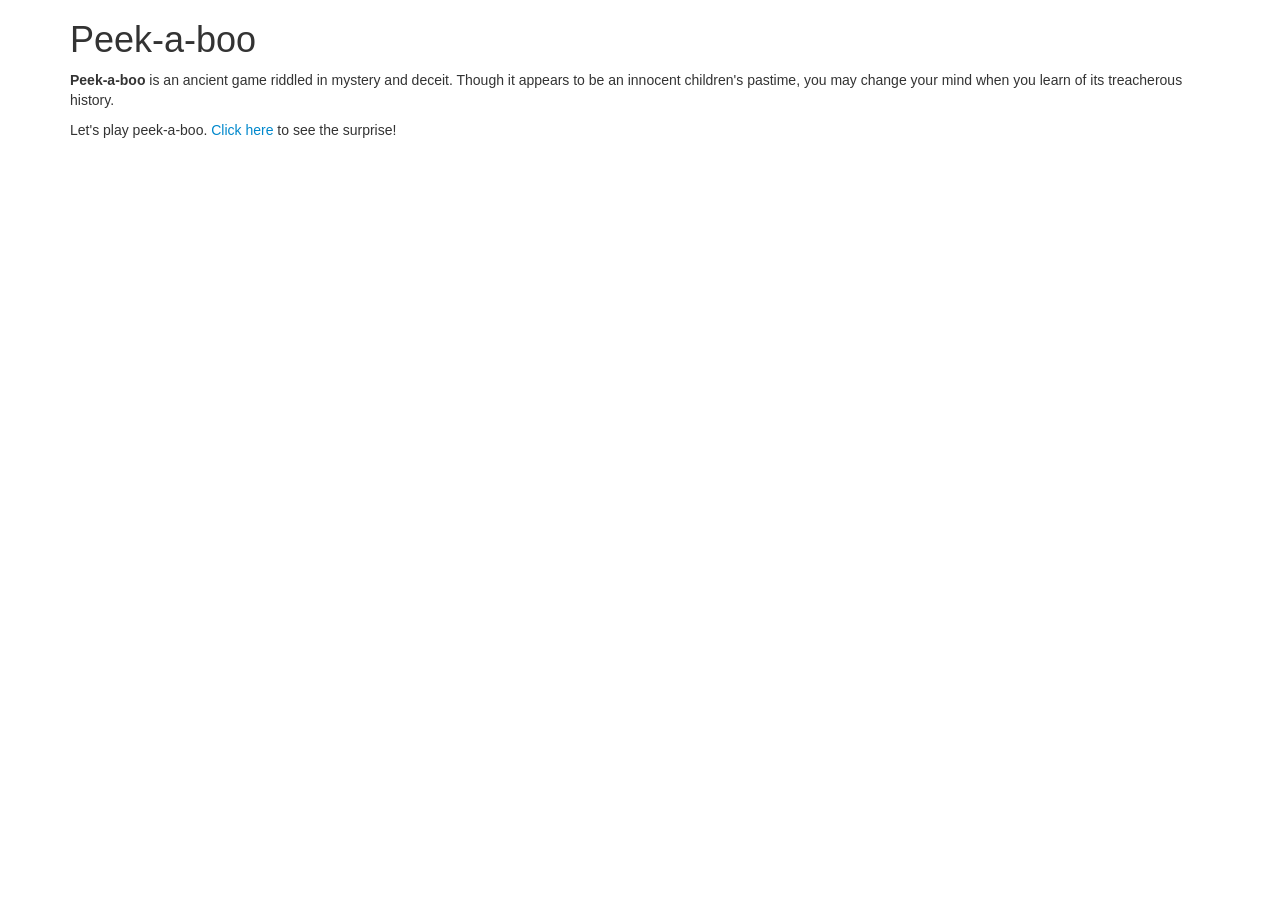
==== peek-a-boo.html @ 83fc121c "created a file with a click function for hide and show an image" ====
<!DOCTYPE html>
<html>
  <head>
    <link href="css/bootstrap.css" rel="stylesheet" type="text/css">
    <link href="css/styles.css" rel="stylesheet" type="text/css">
    <script src="js/jquery-3.3.1.js"></script>
    <script src="js/scripts.js"></script>
    <title>Peek-a-boo</title>
  </head>
  <body>
    <div class="container">
      <h1>Peek-a-boo</h1>
        <p><strong>Peek-a-boo</strong> is an ancient game riddled in mystery and deceit. Though it appears to be an innocent
        children's pastime, you may change your mind when you learn of its treacherous history.</p>

      <div id="walrus-hidden">
        <p>Let's play peek-a-boo. <span class="clickable">Click here</span> to see the surprise!</p>
      </div>

      <div id="walrus-showing">
        <p>What a cute walrus! <span class="clickable">Click here</span> to hide her again.</p>
        <img src="img/walrus.jpg">
      </div>
    </div>
</body>

</html>
---- css/styles.css ----
#walrus-showing {
  display: none;
}

.clickable {
  cursor: pointer;
  color: #0088cc;
}

.clickable:hover {
  text-decoration: underline;
}
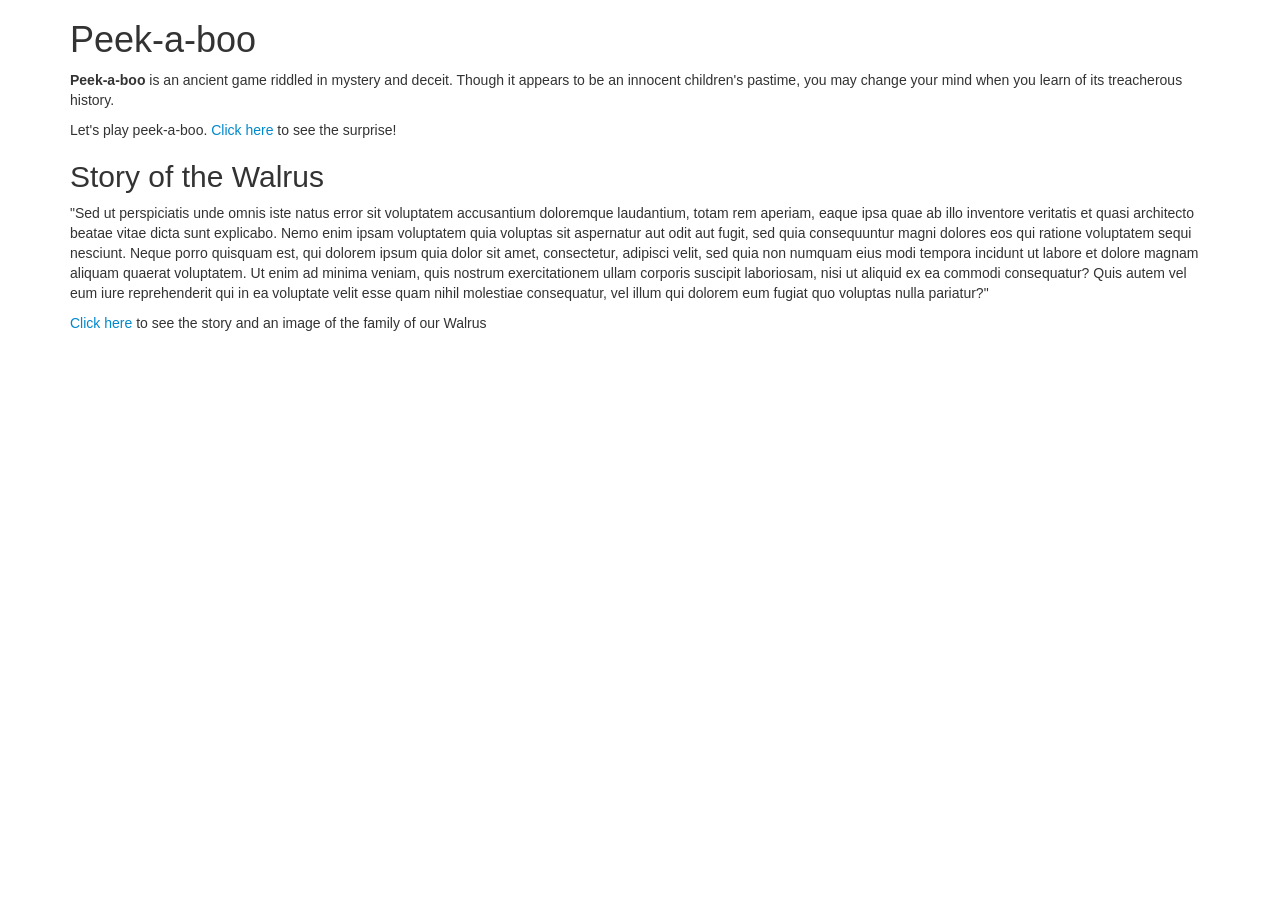
==== commit 28e7874d: "Added a second hide and show link with toggle and click function" ====
--- a/peek-a-boo.html
+++ b/peek-a-boo.html
@@ -19,8 +19,34 @@
 
       <div id="walrus-showing">
         <p>What a cute walrus! <span class="clickable">Click here</span> to hide her again.</p>
-        <img src="img/walrus.jpg">
+        <img src="img/walrus.jpg" height="200px">
       </div>
+
+
+        <h2>Story of the Walrus</h2>
+          <p>
+          "Sed ut perspiciatis unde omnis iste natus error sit voluptatem accusantium doloremque laudantium, totam rem aperiam,
+          eaque ipsa quae ab illo inventore veritatis et quasi architecto beatae vitae dicta sunt explicabo. Nemo enim ipsam
+          voluptatem quia voluptas sit aspernatur aut odit aut fugit, sed quia consequuntur magni dolores eos qui ratione
+          voluptatem sequi nesciunt. Neque porro quisquam est, qui dolorem ipsum quia dolor sit amet, consectetur, adipisci
+          velit, sed quia non numquam eius modi tempora incidunt ut labore et dolore magnam aliquam quaerat voluptatem. Ut enim
+          ad minima veniam, quis nostrum exercitationem ullam corporis suscipit laboriosam, nisi ut aliquid ex ea commodi
+          consequatur? Quis autem vel eum iure reprehenderit qui in ea voluptate velit esse quam nihil molestiae consequatur,
+          vel illum qui dolorem eum fugiat quo voluptas nulla pariatur?"</p>
+
+        <div id="text-hidden">
+          <p><span class="clickable2">Click here</span> to see the story and an image of the family of our Walrus</p>
+        </div>
+
+        <div id="text-showing">
+          <p>What a cute Family! <span class="clickable2">Click here</span> to hide again the family of our Walrus</p>
+          <p>voluptatem sequi nesciunt. Neque porro quisquam est, qui dolorem ipsum quia dolor sit amet, consectetur, adipisci
+          velit, sed quia non numquam eius modi tempora incidunt ut labore et dolore magnam aliquam quaerat voluptatem. Ut enim
+          ad minima veniam, quis nostrum exercitationem ullam corporis suscipit laboriosam, nisi ut aliquid ex ea commodi
+          consequatur? Quis autem vel eum iure reprehenderit qui in ea voluptate velit esse quam nihil molestia
+          </p>
+          <img src="img/wf.jpg">
+        </div>
     </div>
 </body>
 
--- a/css/styles.css
+++ b/css/styles.css
@@ -10,3 +10,17 @@
 .clickable:hover {
   text-decoration: underline;
 }
+
+#text-showing {
+  display: none;
+}
+
+
+.clickable2 {
+  cursor: pointer;
+  color: #0088cc;
+}
+
+.clickable2:hover {
+  text-decoration: underline;
+}
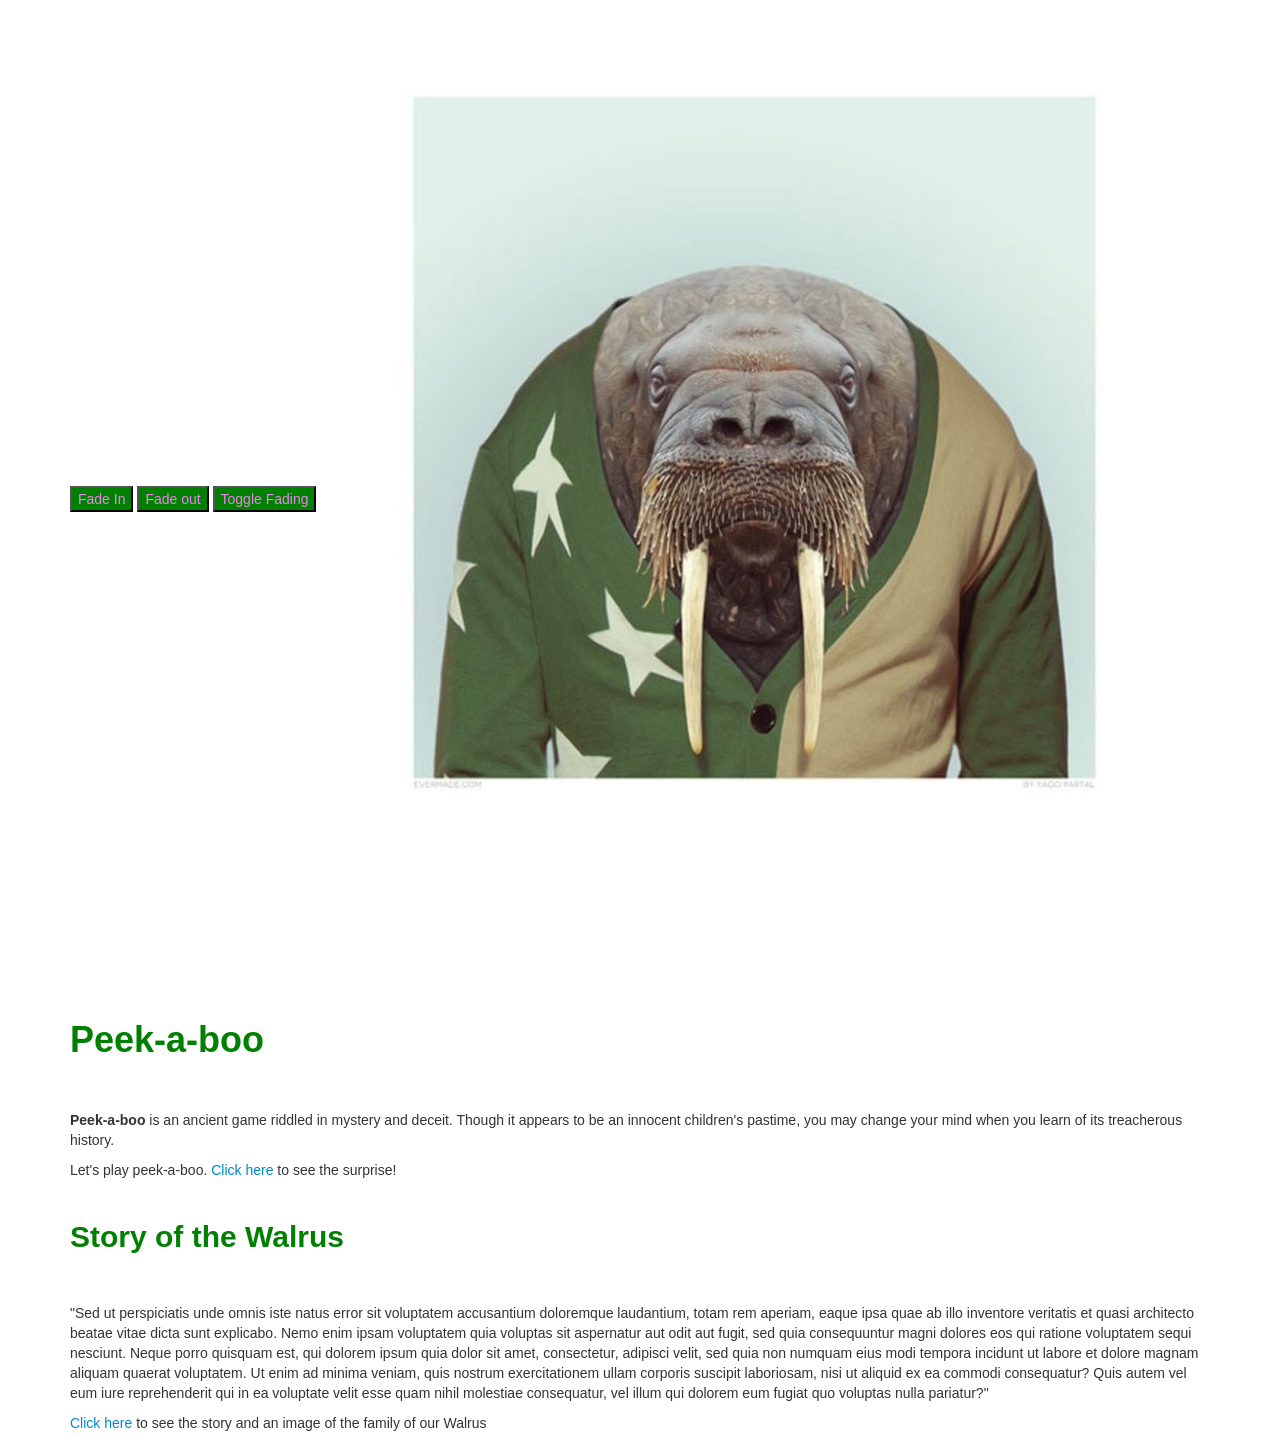
==== commit b64c67ab: "Added 3 functions, fade in, fade out, toggle fadding" ====
--- a/peek-a-boo.html
+++ b/peek-a-boo.html
@@ -9,6 +9,11 @@
   </head>
   <body>
     <div class="container">
+      <button id="fade-in">Fade In</button>
+      <button id="fade-out">Fade out</button>
+      <button id="toggle-fading">Toggle Fading</button>
+      <img src="img/wpor.jpg" alt="Portrait of a Walrus" height="1000px">
+
       <h1>Peek-a-boo</h1>
         <p><strong>Peek-a-boo</strong> is an ancient game riddled in mystery and deceit. Though it appears to be an innocent
         children's pastime, you may change your mind when you learn of its treacherous history.</p>
@@ -19,7 +24,7 @@
 
       <div id="walrus-showing">
         <p>What a cute walrus! <span class="clickable">Click here</span> to hide her again.</p>
-        <img src="img/walrus.jpg" height="200px">
+        <img src="img/walrus.jpg" alt="walrus picture" height="200px">
       </div>
 
 
@@ -45,7 +50,7 @@
           ad minima veniam, quis nostrum exercitationem ullam corporis suscipit laboriosam, nisi ut aliquid ex ea commodi
           consequatur? Quis autem vel eum iure reprehenderit qui in ea voluptate velit esse quam nihil molestia
           </p>
-          <img src="img/wf.jpg">
+          <img src="img/wf.jpg" alt="Family of walrus">
         </div>
     </div>
 </body>
--- a/css/styles.css
+++ b/css/styles.css
@@ -24,3 +24,32 @@
 .clickable2:hover {
   text-decoration: underline;
 }
+
+#fade-in {
+  color: violet;
+  background-color: green;
+}
+
+#fade-out {
+  color: violet;
+  background-color: green;
+}
+
+#toggle-fading {
+  color: violet;
+  background-color: green;
+}
+
+h1 {
+  color: green;
+  font-weight: bold;
+  padding-bottom: 40px;
+
+}
+
+h2 {
+  color: green;
+  font-weight: bold;
+  padding-top: 20px;
+  padding-bottom: 40px;
+}
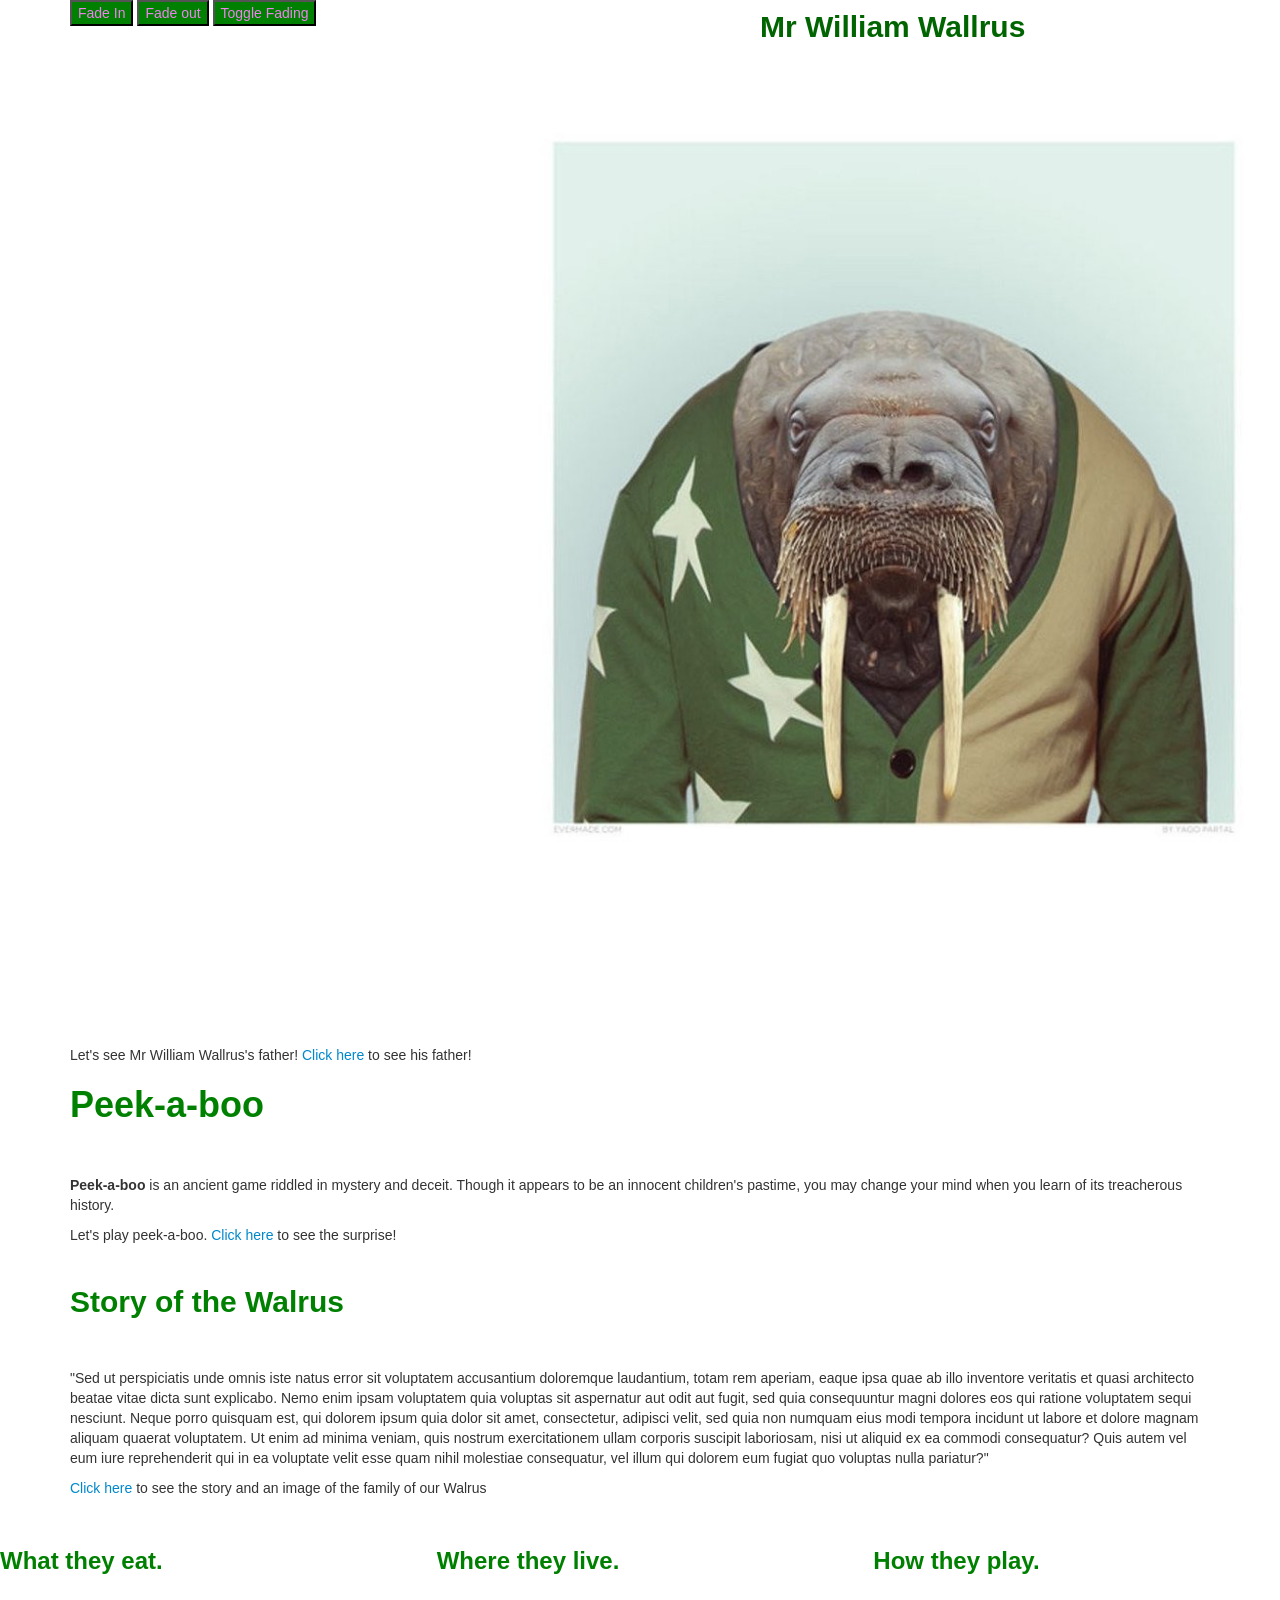
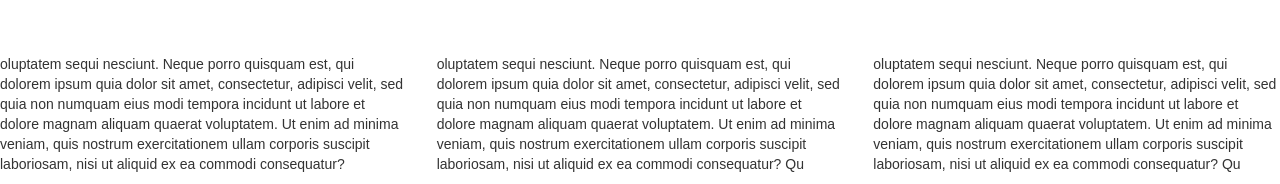
==== commit 2e2ab3c0: "Finish the Walrus project with more add of jQuery effects" ====
--- a/peek-a-boo.html
+++ b/peek-a-boo.html
@@ -9,49 +9,101 @@
   </head>
   <body>
     <div class="container">
-      <button id="fade-in">Fade In</button>
-      <button id="fade-out">Fade out</button>
-      <button id="toggle-fading">Toggle Fading</button>
-      <img src="img/wpor.jpg" alt="Portrait of a Walrus" height="1000px">
+      <div class="row">
+        <div class="col-md-4">
+          <button id="fade-in">Fade In</button>
+          <button id="fade-out">Fade out</button>
+          <button id="toggle-fading">Toggle Fading</button>
+        </div>
+        <div class="col-md-8 ">
+            <h5> Mr William Wallrus</h5>
+            <img src="img/wpor.jpg" alt="Portrait of a Walrus" height="1000px">
+        </div>
+      </div>
+    </div>
+    <div class="container">
+      <div class="row">
+        <div class="col-md-12">
+          <div id="walrus-hiddenH">
+            <p>Let's see Mr William Wallrus's father! <span class="clickable3">Click here</span> to see his father!</p>
+          </div>
+          <div id="walrus-showingH">
+            <p>What a handsome walrus! <span class="clickable3">Click here</span> to hide him again.</p>
+            <img src="img/walrusp.jpg" alt="walrus picture" height="1000px">
+          </div>
+            <h1>Peek-a-boo</h1>
+            <p><strong>Peek-a-boo</strong> is an ancient game riddled in mystery and deceit. Though it appears to be an innocent
+            children's pastime, you may change your mind when you learn of its treacherous history.</p>
 
-      <h1>Peek-a-boo</h1>
-        <p><strong>Peek-a-boo</strong> is an ancient game riddled in mystery and deceit. Though it appears to be an innocent
-        children's pastime, you may change your mind when you learn of its treacherous history.</p>
+            <div id="walrus-hidden">
+              <p>Let's play peek-a-boo. <span class="clickable">Click here</span> to see the surprise!</p>
+            </div>
 
-      <div id="walrus-hidden">
-        <p>Let's play peek-a-boo. <span class="clickable">Click here</span> to see the surprise!</p>
+            <div id="walrus-showing">
+              <p>What a cute walrus! <span class="clickable">Click here</span> to hide her again.</p>
+              <img src="img/walrus.jpg" alt="walrus picture" height="200px">
+            </div>
+
+          <h2>Story of the Walrus</h2>
+            <p>
+            "Sed ut perspiciatis unde omnis iste natus error sit voluptatem accusantium doloremque laudantium, totam rem aperiam,
+            eaque ipsa quae ab illo inventore veritatis et quasi architecto beatae vitae dicta sunt explicabo. Nemo enim ipsam
+            voluptatem quia voluptas sit aspernatur aut odit aut fugit, sed quia consequuntur magni dolores eos qui ratione
+            voluptatem sequi nesciunt. Neque porro quisquam est, qui dolorem ipsum quia dolor sit amet, consectetur, adipisci
+            velit, sed quia non numquam eius modi tempora incidunt ut labore et dolore magnam aliquam quaerat voluptatem. Ut enim
+            ad minima veniam, quis nostrum exercitationem ullam corporis suscipit laboriosam, nisi ut aliquid ex ea commodi
+            consequatur? Quis autem vel eum iure reprehenderit qui in ea voluptate velit esse quam nihil molestiae consequatur,
+            vel illum qui dolorem eum fugiat quo voluptas nulla pariatur?"</p>
+
+            <div id="text-hidden">
+              <p><span class="clickable2">Click here</span> to see the story and an image of the family of our Walrus</p>
+            </div>
+            <div id="text-showing">
+              <p>What a cute Family! <span class="clickable2">Click here</span> to hide again the family of our Walrus</p>
+              <h4>Their Story</h4>
+              <p>voluptatem sequi nesciunt. Neque porro quisquam est, qui dolorem ipsum quia dolor sit amet, consectetur, adipisci
+              velit, sed quia non numquam eius modi tempora incidunt ut labore et dolore magnam aliquam quaerat voluptatem. Ut enim
+              ad minima veniam, quis nostrum exercitationem ullam corporis suscipit laboriosam, nisi ut aliquid ex ea commodi
+              consequatur? Quis autem vel eum iure reprehenderit qui in ea voluptate velit esse quam nihil molestia
+              </p>
+              <img src="img/wf.jpg" alt="Family of walrus">
+            </div>
+          </div>
+      </div>
+    </div>
+
+
+      <div class="boxmodel">
+        <div class="container2">
+          <div class="row">
+            <div class="col-md-4" id="col-left">
+              <h3 class="boxed-headlines-l">What they eat.</h3>
+              <p>oluptatem sequi nesciunt. Neque porro quisquam est, qui dolorem ipsum quia dolor sit amet, consectetur, adipisci
+              velit, sed quia non numquam eius modi tempora incidunt ut labore et dolore magnam aliquam quaerat voluptatem. Ut enim
+              ad minima veniam, quis nostrum exercitationem ullam corporis suscipit laboriosam, nisi ut aliquid ex ea commodi
+              consequatur?
+              </p>
+          </div>
+            <div class="col-md-4" id="col-middle">
+              <h3 class="boxed-headlines-m">Where they live.</h3>
+              <p>oluptatem sequi nesciunt. Neque porro quisquam est, qui dolorem ipsum quia dolor sit amet, consectetur, adipisci
+              velit, sed quia non numquam eius modi tempora incidunt ut labore et dolore magnam aliquam quaerat voluptatem. Ut enim
+              ad minima veniam, quis nostrum exercitationem ullam corporis suscipit laboriosam, nisi ut aliquid ex ea commodi
+              consequatur? Qu
+              </p>
+            </div>
+            <div class="col-md-4" id="col-right">
+              <h3 class="boxed-headlines-r">How they play.</h3>
+              <p>oluptatem sequi nesciunt. Neque porro quisquam est, qui dolorem ipsum quia dolor sit amet, consectetur, adipisci
+              velit, sed quia non numquam eius modi tempora incidunt ut labore et dolore magnam aliquam quaerat voluptatem. Ut enim
+              ad minima veniam, quis nostrum exercitationem ullam corporis suscipit laboriosam, nisi ut aliquid ex ea commodi
+              consequatur? Qu
+              </p>
+            </div>
+          </div>
+        </div>
       </div>
 
-      <div id="walrus-showing">
-        <p>What a cute walrus! <span class="clickable">Click here</span> to hide her again.</p>
-        <img src="img/walrus.jpg" alt="walrus picture" height="200px">
-      </div>
-
-
-        <h2>Story of the Walrus</h2>
-          <p>
-          "Sed ut perspiciatis unde omnis iste natus error sit voluptatem accusantium doloremque laudantium, totam rem aperiam,
-          eaque ipsa quae ab illo inventore veritatis et quasi architecto beatae vitae dicta sunt explicabo. Nemo enim ipsam
-          voluptatem quia voluptas sit aspernatur aut odit aut fugit, sed quia consequuntur magni dolores eos qui ratione
-          voluptatem sequi nesciunt. Neque porro quisquam est, qui dolorem ipsum quia dolor sit amet, consectetur, adipisci
-          velit, sed quia non numquam eius modi tempora incidunt ut labore et dolore magnam aliquam quaerat voluptatem. Ut enim
-          ad minima veniam, quis nostrum exercitationem ullam corporis suscipit laboriosam, nisi ut aliquid ex ea commodi
-          consequatur? Quis autem vel eum iure reprehenderit qui in ea voluptate velit esse quam nihil molestiae consequatur,
-          vel illum qui dolorem eum fugiat quo voluptas nulla pariatur?"</p>
-
-        <div id="text-hidden">
-          <p><span class="clickable2">Click here</span> to see the story and an image of the family of our Walrus</p>
-        </div>
-
-        <div id="text-showing">
-          <p>What a cute Family! <span class="clickable2">Click here</span> to hide again the family of our Walrus</p>
-          <p>voluptatem sequi nesciunt. Neque porro quisquam est, qui dolorem ipsum quia dolor sit amet, consectetur, adipisci
-          velit, sed quia non numquam eius modi tempora incidunt ut labore et dolore magnam aliquam quaerat voluptatem. Ut enim
-          ad minima veniam, quis nostrum exercitationem ullam corporis suscipit laboriosam, nisi ut aliquid ex ea commodi
-          consequatur? Quis autem vel eum iure reprehenderit qui in ea voluptate velit esse quam nihil molestia
-          </p>
-          <img src="img/wf.jpg" alt="Family of walrus">
-        </div>
     </div>
 </body>
 
--- a/css/styles.css
+++ b/css/styles.css
@@ -22,6 +22,18 @@
 }
 
 .clickable2:hover {
+  text-decoration: underline;
+}
+
+#walrus-showingH {
+  display: none;
+}
+.clickable3 {
+  cursor: pointer;
+  color: #0088cc;
+}
+
+.clickable3:hover {
   text-decoration: underline;
 }
 
@@ -53,3 +65,33 @@
   padding-top: 20px;
   padding-bottom: 40px;
 }
+
+[class^="boxed-headlines"] {
+  margin-top: 40px;
+  margin-bottom: 40px;
+
+
+}
+h3 {
+  color: green;
+  font-weight: bold;
+  padding-bottom: 40px;
+
+}
+
+h5 {
+  margin-bottom: 2px;
+  margin-left: 300px;
+  font-size: 30px;
+  font-weight: bold;
+  color: darkgreen;
+
+}
+.img-head {
+
+  font-size: 20px;
+  padding-top: 20px;
+}
+.img-head p {
+  padding-bottom: 8px;
+}
